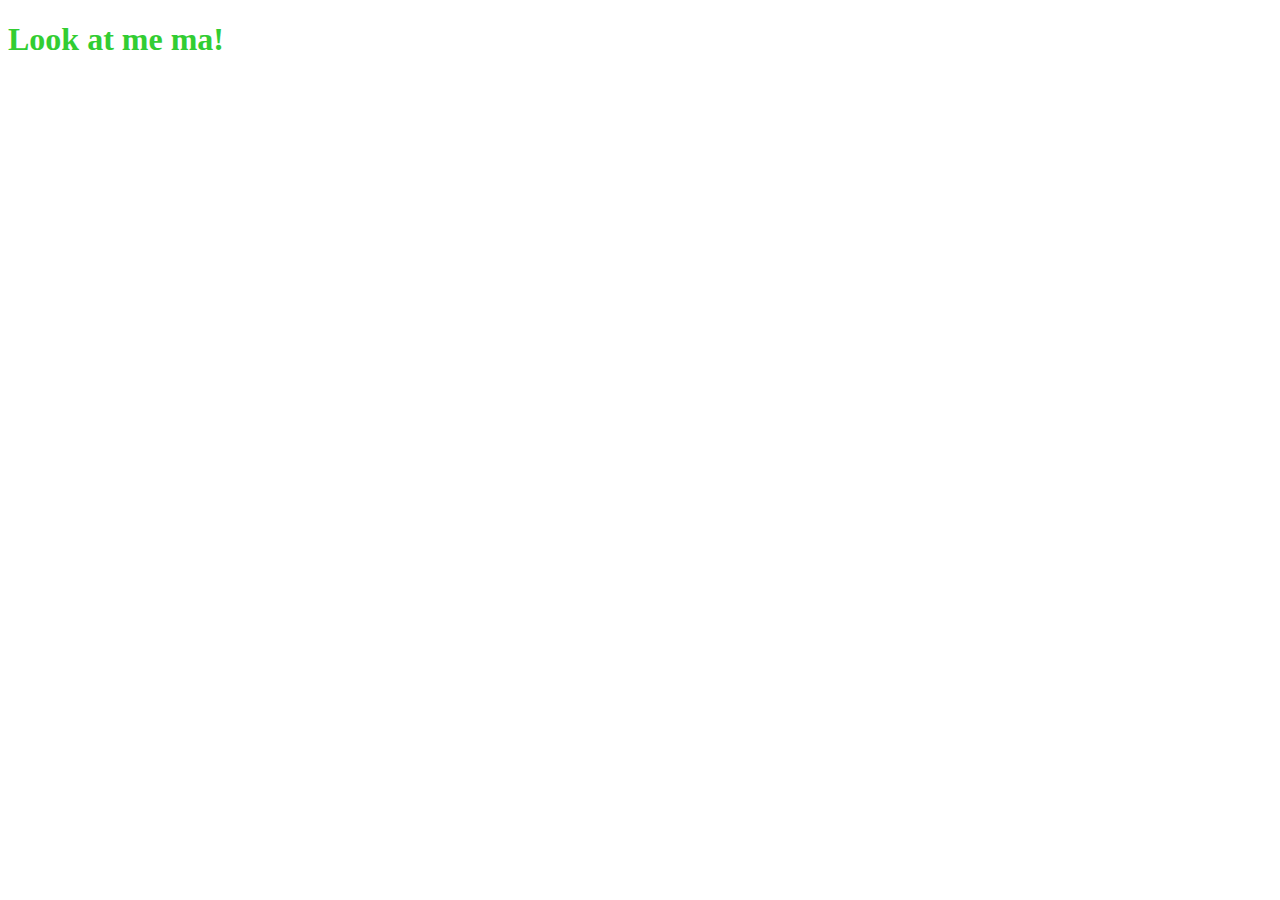
==== index.html @ 843f7ded "media quirk" ====
<!DOCTYPE html>
<html lang="en">
<head>
    <meta charset="UTF-8">
    <meta http-equiv="X-UA-Compatible" content="IE=edge">
    <meta name="viewport" content="width=device-width, initial-scale=1.0">
    <title>Peter Kugler Logo Design in Budapest</title>
    <link rel="stylesheet" href="style.css">
</head>
<body>
    
    <h1>Look at me ma!</h1>



</body>
</html>
---- style.css ----
h1 {
    color: limegreen;
}



@media (max-width: 768px){
    
}
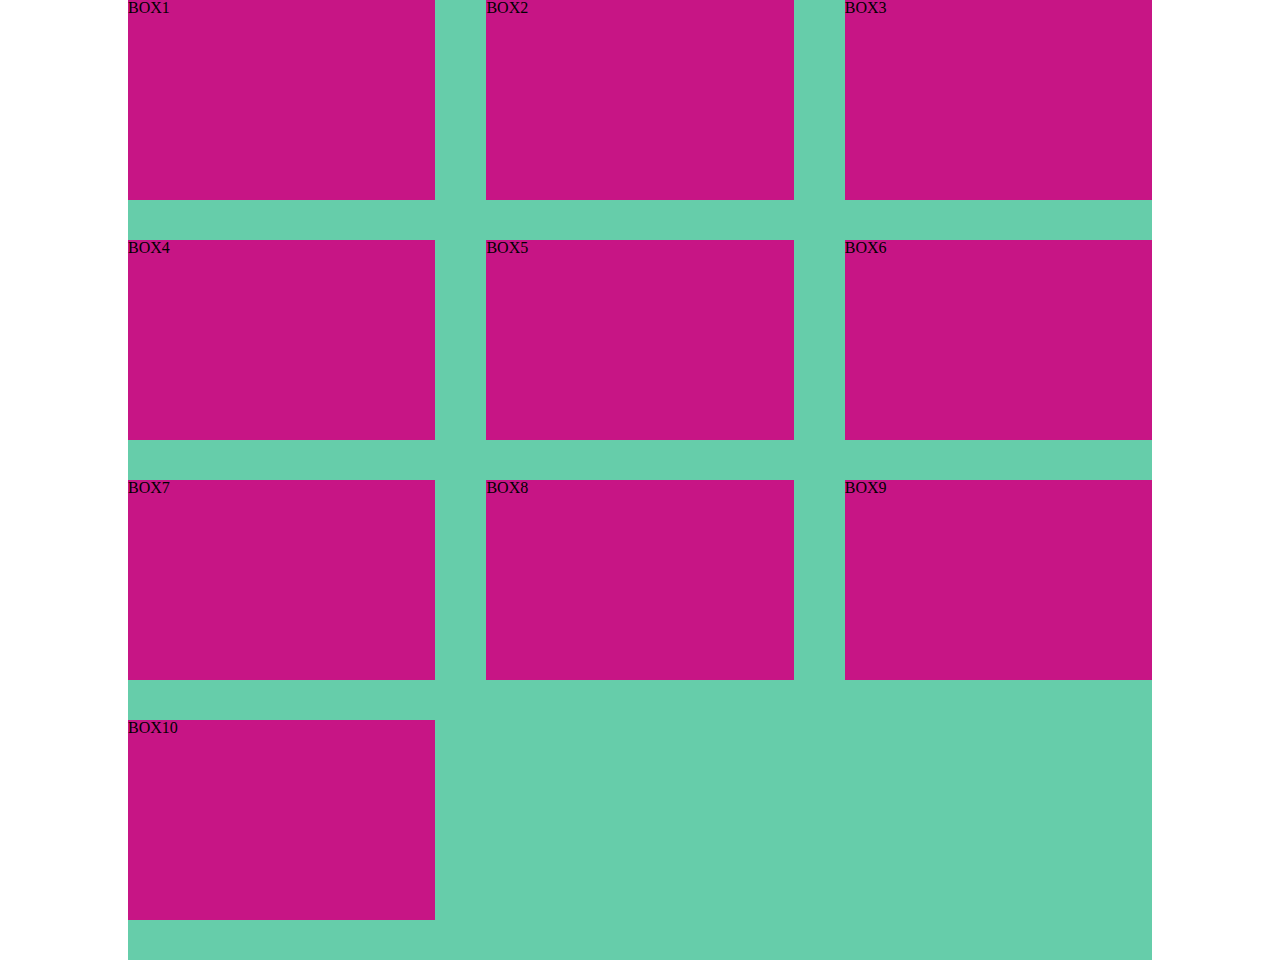
==== commit 9a56cc73: "basics" ====
--- a/index.html
+++ b/index.html
@@ -5,12 +5,29 @@
     <meta http-equiv="X-UA-Compatible" content="IE=edge">
     <meta name="viewport" content="width=device-width, initial-scale=1.0">
     <title>Peter Kugler Logo Design in Budapest</title>
+    <link rel="stylesheet" href="css-reset.css">
     <link rel="stylesheet" href="style.css">
 </head>
 <body>
-    
-    <h1>Look at me ma!</h1>
 
+
+    <div class="container">
+
+        <div class="col"><h1>BOX1</h1></div>
+        <div class="col"><h1>BOX2</h1></div>
+        <div class="col"><h1>BOX3</h1></div>
+        <div class="col"><h1>BOX4</h1></div>
+        <div class="col"><h1>BOX5</h1></div>
+        <div class="col"><h1>BOX6</h1></div>
+        <div class="col"><h1>BOX7</h1></div>
+        <div class="col"><h1>BOX8</h1></div>
+        <div class="col"><h1>BOX9</h1></div>
+        <div class="col"><h1>BOX10</h1></div>
+        
+
+
+
+    </div>
 
 
 </body>
--- a/style.css
+++ b/style.css
@@ -1,9 +1,48 @@
-h1 {
-    color: limegreen;
+/* Global View aka Desktop Viwe */
+
+.container {
+    background-color: mediumaquamarine;
+    min-height: 500px;
+    max-width: 1024px;
+    margin: 0 auto;
+    display: flex;
+    flex-wrap: wrap;
+    justify-content: space-between;
+
+}
+
+.col {
+    background-color: mediumvioletred;
+    min-height: 200px;
+    width: 30%;
+    margin-bottom: 40px;
+
+
+}
+
+
+/* Tablet View */
+@media (max-width: 768px){
+    
+    .col {
+        width: 45%;
+
+    }
+
+
+
 }
 
 
 
-@media (max-width: 768px){
+/* Mobile View */
+
+@media (max-width: 400px){
     
-}+    .col {
+        width: 100%;
+    }
+
+   
+}
+    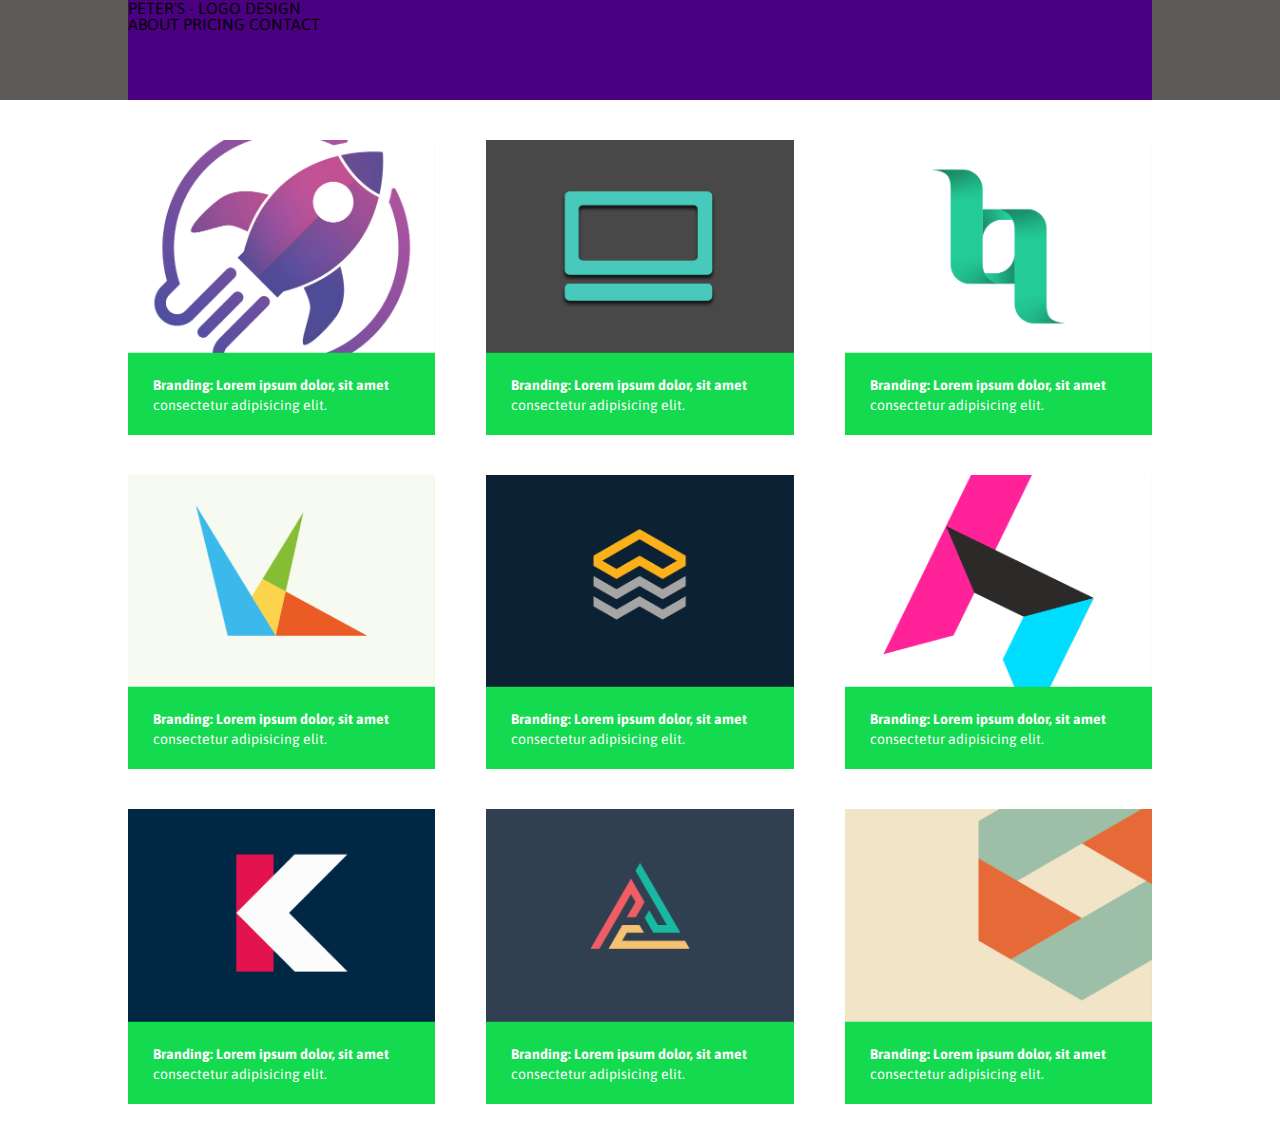
==== commit 4d0684f6: "half way" ====
--- a/index.html
+++ b/index.html
@@ -4,29 +4,63 @@
     <meta charset="UTF-8">
     <meta http-equiv="X-UA-Compatible" content="IE=edge">
     <meta name="viewport" content="width=device-width, initial-scale=1.0">
-    <title>Peter Kugler Logo Design in Budapest</title>
+    <title>Peter's Web Design</title>
     <link rel="stylesheet" href="css-reset.css">
     <link rel="stylesheet" href="style.css">
+    <link rel="preconnect" href="https://fonts.googleapis.com">
+    <link rel="preconnect" href="https://fonts.gstatic.com" crossorigin>
+    <link href="https://fonts.googleapis.com/css2?family=Asap:wght@400;700&display=swap" rel="stylesheet">
 </head>
 <body>
 
-
+    <div class="header-container">
+        <header>
+            <div class="logo">PETER'S - LOGO DESIGN</div>
+            <nav>ABOUT PRICING CONTACT</nav>
+        </header>
+    </div>
+  
+  
+  
+  
+  
+  
     <div class="container">
-
-        <div class="col"><h1>BOX1</h1></div>
-        <div class="col"><h1>BOX2</h1></div>
-        <div class="col"><h1>BOX3</h1></div>
-        <div class="col"><h1>BOX4</h1></div>
-        <div class="col"><h1>BOX5</h1></div>
-        <div class="col"><h1>BOX6</h1></div>
-        <div class="col"><h1>BOX7</h1></div>
-        <div class="col"><h1>BOX8</h1></div>
-        <div class="col"><h1>BOX9</h1></div>
-        <div class="col"><h1>BOX10</h1></div>
-        
-
-
-
+    
+        <div class="col"><img src="images/image1@2x.png" alt="">
+            <p>Branding: Lorem ipsum dolor, sit amet consectetur adipisicing elit.</p>
+        </div>
+        <div class="col"><img src="images/image2@2x.png" alt="">
+            <p>Branding: Lorem ipsum dolor, sit amet consectetur adipisicing elit.</p>
+        </div>
+        <div class="col"><img src="images/image3@2x.png" alt="">
+            <p>Branding: Lorem ipsum dolor, sit amet consectetur adipisicing elit.</p>
+        </div>
+        <div class="col"><img src="images/image4@2x.png" alt="">
+            <p>Branding: Lorem ipsum dolor, sit amet consectetur adipisicing elit.</p>
+        </div>
+        <div class="col hide-mobile"><img src="images/image5@2x.png" alt="">
+            <p>Branding: Lorem ipsum dolor, sit amet consectetur adipisicing elit.</p>
+        </div>
+        <div class="col hide-mobile"><img src="images/image6@2x.png" alt="">
+            <p>Branding: Lorem ipsum dolor, sit amet consectetur adipisicing elit.</p>
+        </div>
+        <div class="col hide-mobile"><img src="images/image7@2x.png" alt="">
+            <p>Branding: Lorem ipsum dolor, sit amet consectetur adipisicing elit.</p>
+        </div>
+        <div class="col hide-mobile"><img src="images/image8@2x.png" alt="">
+            <p>Branding: Lorem ipsum dolor, sit amet consectetur adipisicing elit.</p>
+        </div>
+        <div class="col hide-mobile"><img src="images/image9@2x.png" alt="">
+            <p>Branding: Lorem ipsum dolor, sit amet consectetur adipisicing elit.</p>
+        </div>
+        <div class="col hide-desktop-only"><img src="images/image10@2x.png" alt="">
+            <p>Branding: Lorem ipsum dolor, sit amet consectetur adipisicing elit.</p>
+        </div>
+    
+    
+    
+    
     </div>
 
 
--- a/style.css
+++ b/style.css
@@ -1,7 +1,8 @@
 /* Global View aka Desktop Viwe */
-
+body {
+    font-family: 'Asap', sans-serif;
+}
 .container {
-    background-color: mediumaquamarine;
     min-height: 500px;
     max-width: 1024px;
     margin: 0 auto;
@@ -11,14 +12,55 @@
 
 }
 
-.col {
-    background-color: mediumvioletred;
-    min-height: 200px;
-    width: 30%;
+.header-container {
+    background-color: rgb(95, 90, 90);
+    min-height: 100px;
     margin-bottom: 40px;
+}
+
+header {
+    max-width: 1024px;
+    background-color: indigo;
+    min-height: 100px;
+    margin: 0 auto;
 
 
 }
+
+
+.col {
+    width: 30%;
+    margin-bottom: 40px;
+    background-color: rgb(19, 218, 78);
+}
+
+.col p {
+    color: white;
+    font-size: 0.875rem;
+    padding: 20px 25px;
+    line-height: 1.25rem;
+}
+
+
+.hide-desktop-only {
+    display: none;
+}
+
+
+.col img {
+    width: 100%;
+    height: auto;
+}
+
+.col p::first-line {
+    font-weight: 700;
+
+}
+
+
+
+
+
 
 
 /* Tablet View */
@@ -29,6 +71,11 @@
 
     }
 
+
+    .hide-desktop-only {
+        display: block;
+    }
+    
 
 
 }
@@ -43,6 +90,10 @@
         width: 100%;
     }
 
-   
+   .hide-mobile {
+       display: none;
+   }
+
+
 }
     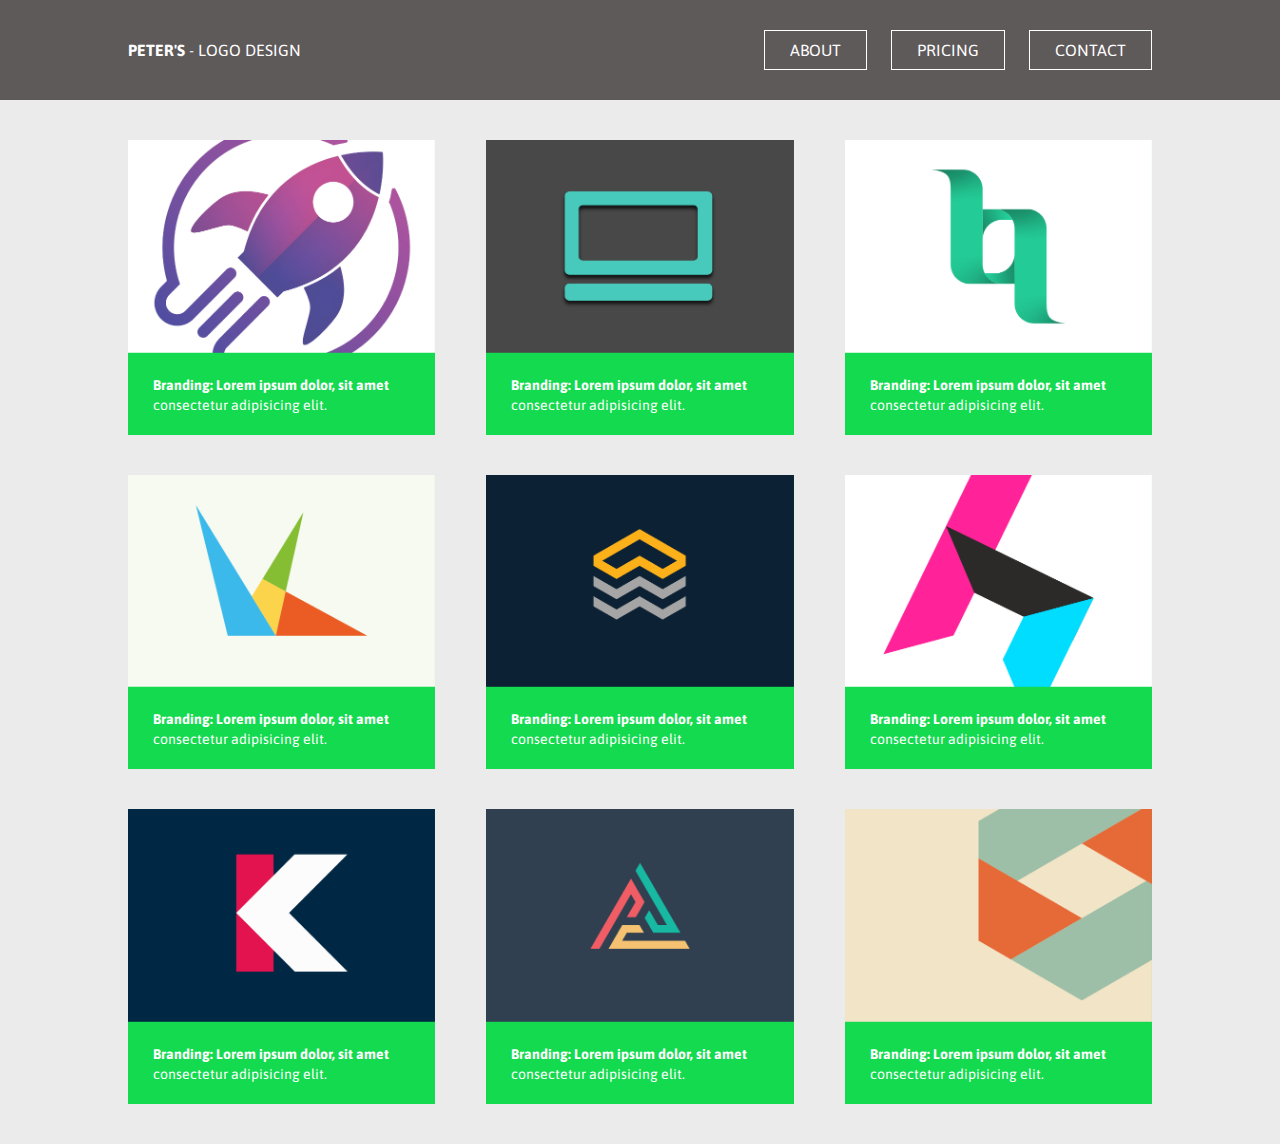
==== commit a74a67a5: "almost done" ====
--- a/index.html
+++ b/index.html
@@ -15,8 +15,12 @@
 
     <div class="header-container">
         <header>
-            <div class="logo">PETER'S - LOGO DESIGN</div>
-            <nav>ABOUT PRICING CONTACT</nav>
+            <div class="logo"><span class="bold">PETER'S</span> - LOGO DESIGN</div>
+            <nav>
+                <a href="#" class="mybutton">ABOUT</a>
+                <a href="#" class="mybutton">PRICING</a>
+                <a href="#" class="mybutton">CONTACT</a>
+            </nav>
         </header>
     </div>
   
--- a/style.css
+++ b/style.css
@@ -1,7 +1,16 @@
 /* Global View aka Desktop Viwe */
 body {
     font-family: 'Asap', sans-serif;
+    color: white;
+    background-color: #ebebeb;
 }
+
+a {
+    color: white;
+    text-decoration: none;
+}
+
+
 .container {
     min-height: 500px;
     max-width: 1024px;
@@ -9,23 +18,27 @@
     display: flex;
     flex-wrap: wrap;
     justify-content: space-between;
+    padding-top: 140px;
 
 }
 
 .header-container {
     background-color: rgb(95, 90, 90);
     min-height: 100px;
-    margin-bottom: 40px;
+    position: fixed;
+    width: 100%;
 }
 
 header {
     max-width: 1024px;
-    background-color: indigo;
     min-height: 100px;
     margin: 0 auto;
+    display: flex;
+    justify-content: space-between;
+    align-items: center;
+}
 
 
-}
 
 
 .col {
@@ -35,7 +48,6 @@
 }
 
 .col p {
-    color: white;
     font-size: 0.875rem;
     padding: 20px 25px;
     line-height: 1.25rem;
@@ -57,9 +69,16 @@
 
 }
 
+.mybutton {
+    padding: 10px 25px;
+    border-style: solid;
+    border-width: 1px;
+    margin-left: 20px;
+}
 
-
-
+.bold {
+    font-weight: 700;
+}
 
 
 
@@ -76,6 +95,34 @@
         display: block;
     }
     
+
+    header {
+        display: block;
+        text-align: center;
+   }
+
+   .header-container {
+    position: relative; 
+    }
+
+    .container {
+        padding-top: 40px;
+    }
+
+
+   nav a {
+       display: block;
+
+   }
+
+   .logo {
+       padding: 40px 0;
+   }
+
+   .mybutton {
+       margin-left: 0;
+   }
+
 
 
 }
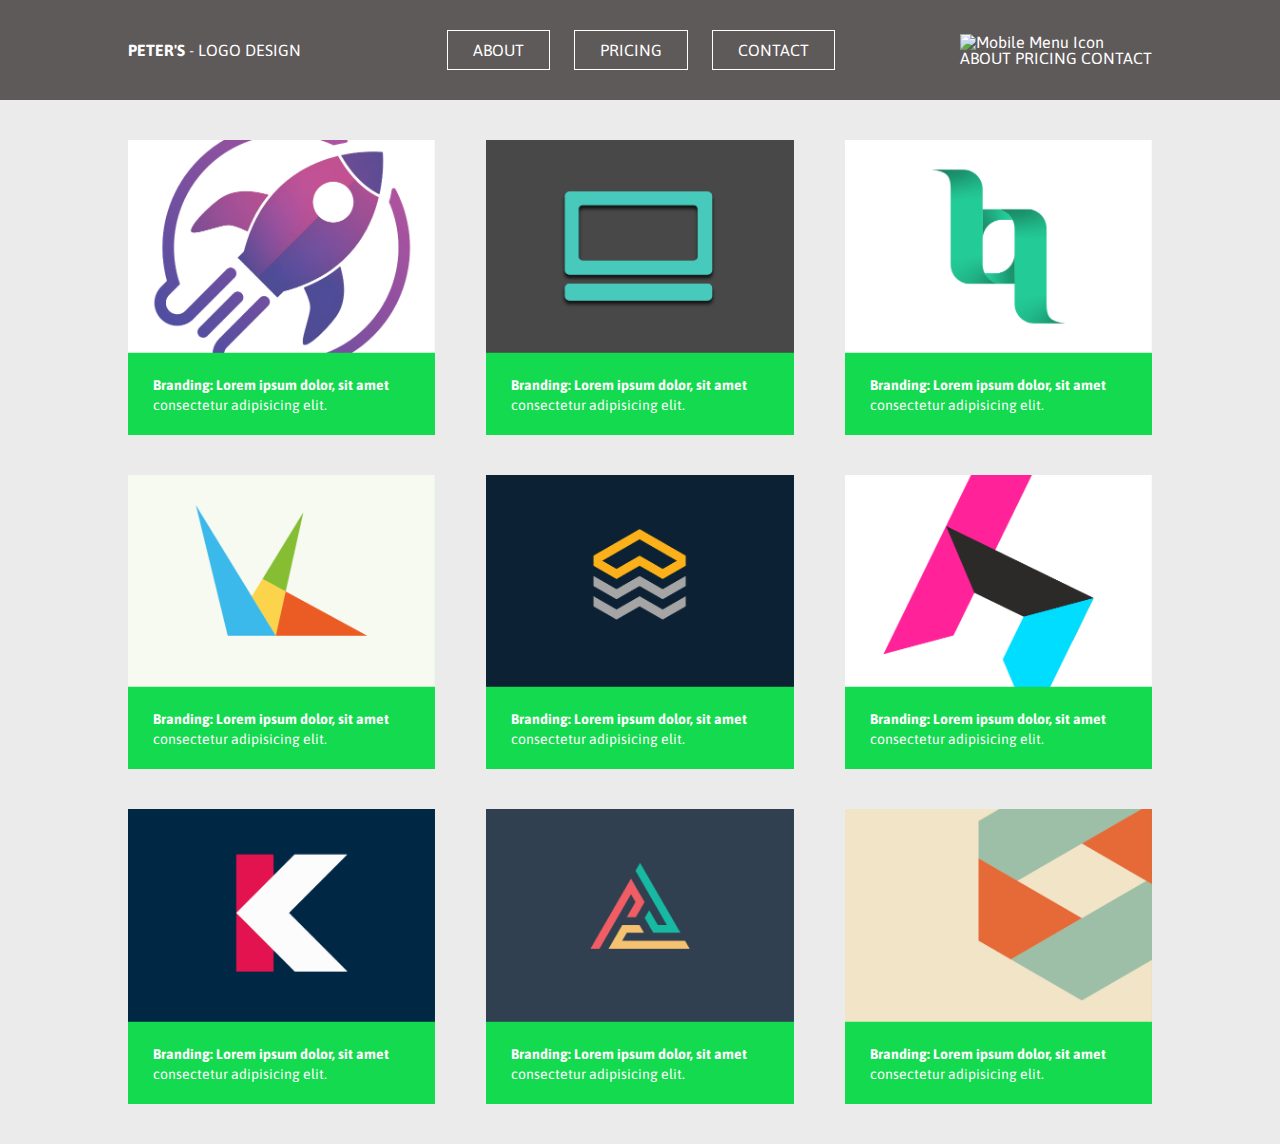
==== commit e95622b1: "done" ====
--- a/index.html
+++ b/index.html
@@ -21,6 +21,20 @@
                 <a href="#" class="mybutton">PRICING</a>
                 <a href="#" class="mybutton">CONTACT</a>
             </nav>
+
+            <div class="mob-wrapper">
+            
+                <img src="images/icon-burger-menu.svg" alt="Mobile Menu Icon" style="width: 40px;" class="burgermenu">
+            
+            
+                <div class="mob-nav">
+                    <a href="#" class="navbutton">ABOUT</a>
+                    <a href="#" class="navbutton">PRICING</a>
+                    <a href="#" class="navbutton">CONTACT</a>
+                </div>
+            
+            </div>
+
         </header>
     </div>
   
@@ -68,5 +82,9 @@
     </div>
 
 
+
+    <script src="https://code.jquery.com/jquery-3.6.0.js" integrity="sha256-H+K7U5CnXl1h5ywQfKtSj8PCmoN9aaq30gDh27Xc0jk=" crossorigin="anonymous"></script>
+    <script src="scripts.js"></script>
+
 </body>
 </html>